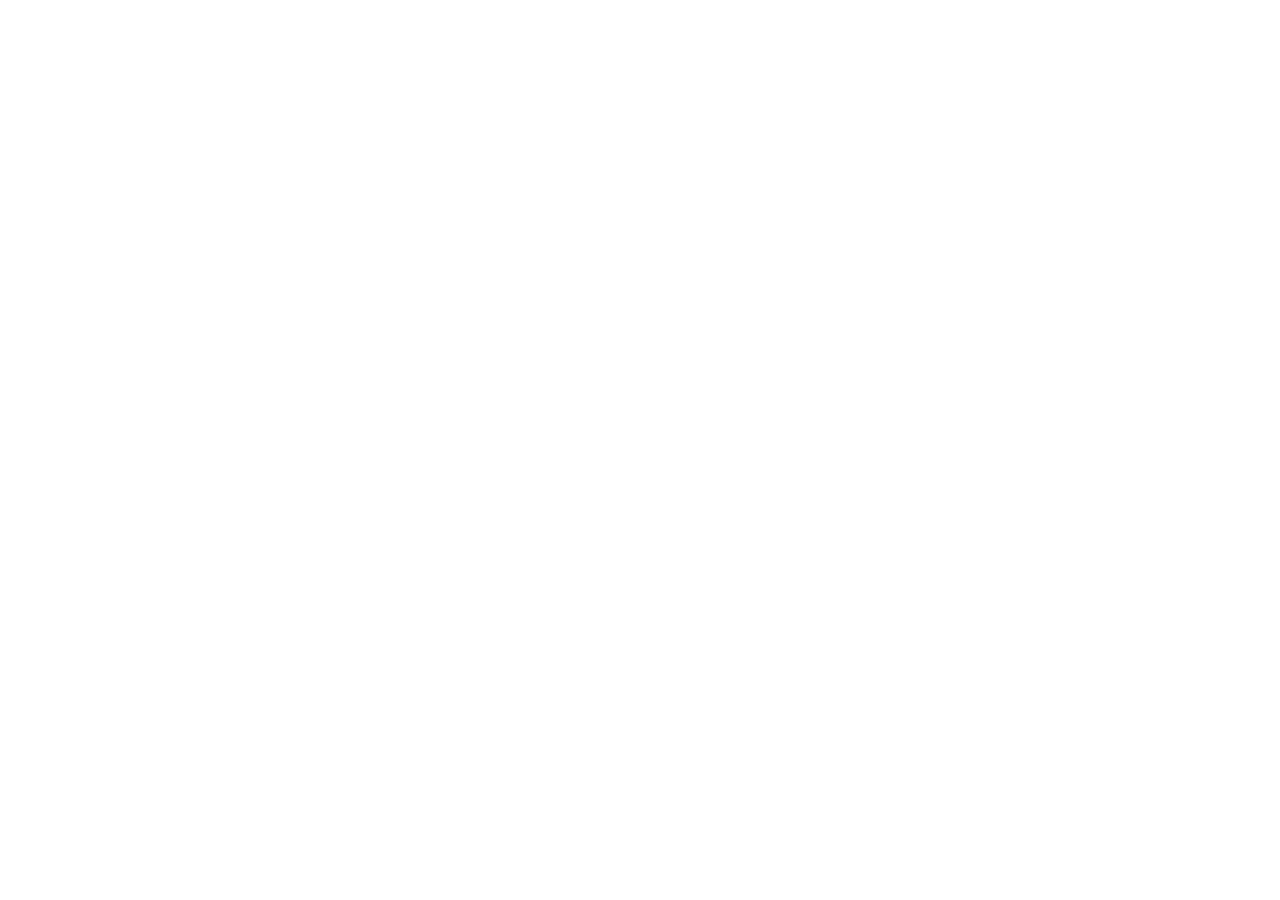
==== foglalas.html @ 3e217870 "foglalas.html foglalas menu oldalanak elkeszitesenek megkezdese" ====
<!DOCTYPE html>
<html lang="en">
<head>
    <meta charset="UTF-8">
    <meta name="viewport" content="width=device-width, initial-scale=1.0">
    <title>Foglalás</title>
</head>
<body>
    






    
</body>
</html>
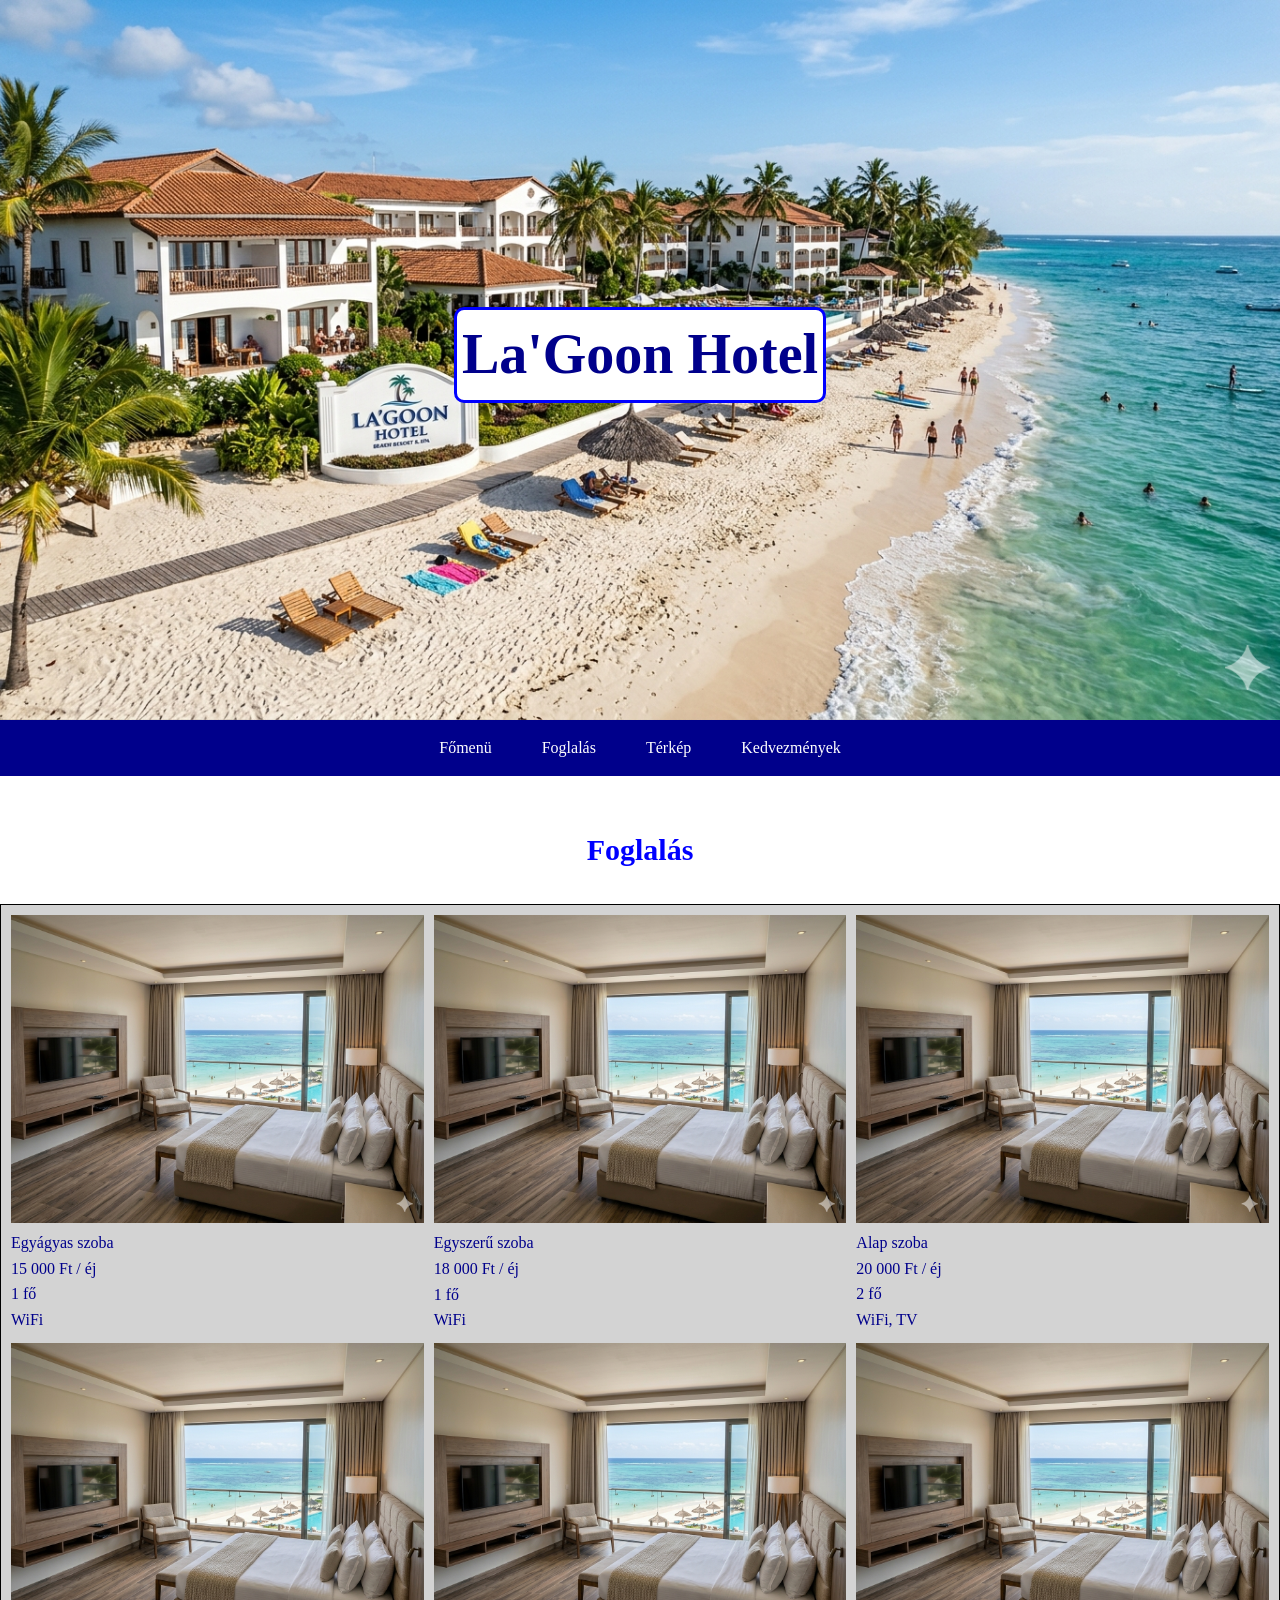
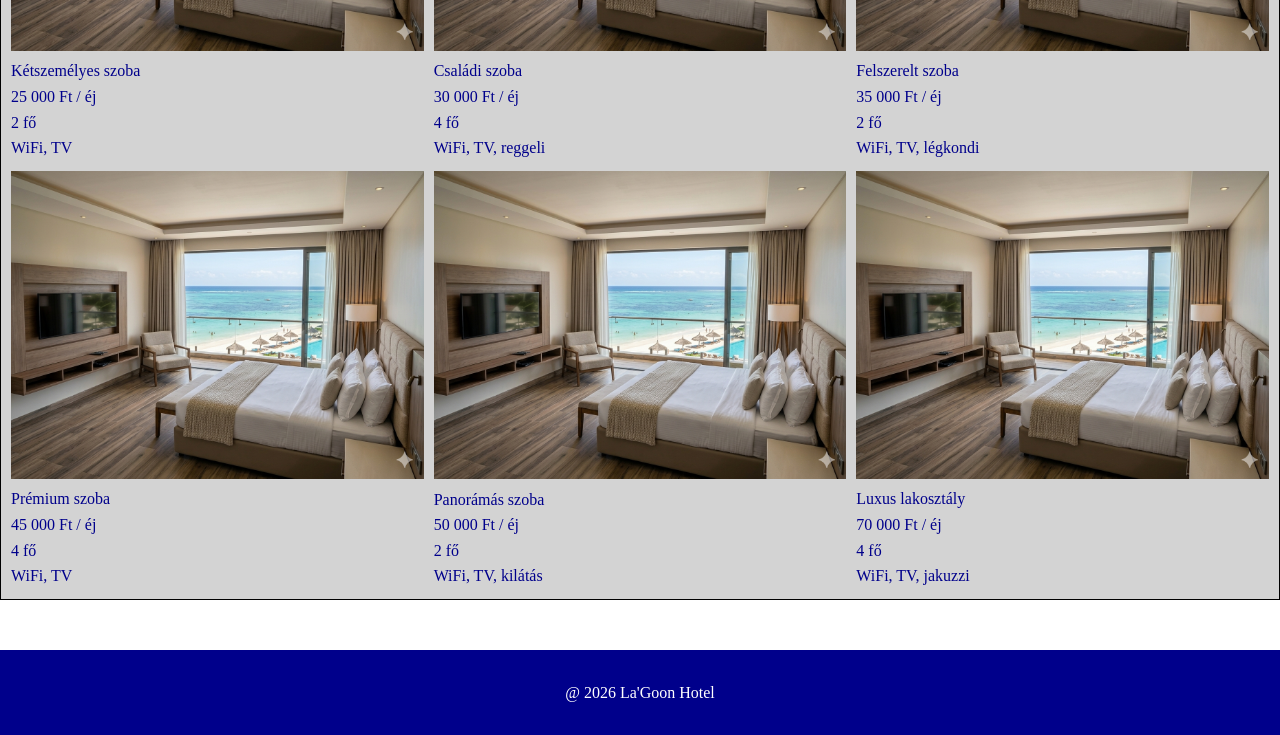
==== commit 9567b241: "Foglalas folytatassa foglalas stilusolasa" ====
--- a/foglalas.html
+++ b/foglalas.html
@@ -3,16 +3,100 @@
 <head>
     <meta charset="UTF-8">
     <meta name="viewport" content="width=device-width, initial-scale=1.0">
+    <link rel="stylesheet" href="style.css">
     <title>Foglalás</title>
 </head>
 <body>
     
+ <header class="cim">
+        <div class="cim_tart">
+            <h1>La'Goon Hotel</h1>
+        </div>
+ </header>
+  <nav class="menu">
+        <a href="index.html">Főmenü</a>
+        <a href="">Foglalás</a>
+        <a href="terkep.html">Térkép</a>
+        <a href="">Kedvezmények</a>
+    </nav>
+    <h1 class="classh1">Foglalás</h1>
+<div class="foglalo_nagy">
 
+<div class="foglalo_doboz">
+  <img src="szoba2_kozepes.png">
+  <p>Egyágyas szoba</p>
+  <p>15 000 Ft / éj</p>
+  <p>1 fő</p>
+  <p>WiFi</p>
+</div>
 
+<div class="foglalo_doboz">
+  <img src="szoba2_kozepes.png">
+  <p>Egyszerű szoba</p>
+  <p>18 000 Ft / éj</p>
+  <p>1 fő</p>
+  <p>WiFi</p>
+</div>
 
+<div class="foglalo_doboz">
+  <img src="szoba2_kozepes.png">
+  <p>Alap szoba</p>
+  <p>20 000 Ft / éj</p>
+  <p>2 fő</p>
+  <p>WiFi, TV</p>
+</div>
 
+<div class="foglalo_doboz">
+  <img src="szoba2_kozepes.png">
+  <p>Kétszemélyes szoba</p>
+  <p>25 000 Ft / éj</p>
+  <p>2 fő</p>
+  <p>WiFi, TV</p>
+</div>
 
+<div class="foglalo_doboz">
+  <img src="szoba2_kozepes.png">
+  <p>Családi szoba</p>
+  <p>30 000 Ft / éj</p>
+  <p>4 fő</p>
+  <p>WiFi, TV, reggeli</p>
+</div>
 
-    
+<div class="foglalo_doboz">
+  <img src="szoba2_kozepes.png">
+  <p>Felszerelt szoba</p>
+  <p>35 000 Ft / éj</p>
+  <p>2 fő</p>
+  <p>WiFi, TV, légkondi</p>
+</div>
+
+<div class="foglalo_doboz">
+  <img src="szoba2_kozepes.png">
+  <p>Prémium szoba</p>
+  <p>45 000 Ft / éj</p>
+  <p>4 fő</p>
+  <p>WiFi, TV</p>
+</div>
+
+<div class="foglalo_doboz">
+  <img src="szoba2_kozepes.png">
+  <p>Panorámás szoba</p>
+  <p>50 000 Ft / éj</p>
+  <p>2 fő</p>
+  <p>WiFi, TV, kilátás</p>
+</div>
+
+<div class="foglalo_doboz">
+  <img src="szoba2_kozepes.png">
+  <p>Luxus lakosztály</p>
+  <p>70 000 Ft / éj</p>
+  <p>4 fő</p>
+  <p>WiFi, TV, jakuzzi</p>
+</div>
+
+</div>
+<footer>
+    <p> @ 2026 La'Goon Hotel</p>
+</footer>
 </body>
 </html>
--- a/style.css
+++ b/style.css
@@ -0,0 +1,233 @@
+* {
+    margin: 0;
+    padding: 0;
+    box-sizing: border-box;
+}
+
+body {
+    line-height: 1.6;
+    color: darkblue;
+    background-color: white;
+}
+
+.cim {
+    height: 80vh;
+    background: url(cimkep.png);
+    background-size: cover;
+    background-position: center;
+    display: flex;
+    align-items: center;
+    justify-content: center;
+    text-align: center;
+    color:green;
+}
+
+.cim_tart h1 {
+    font-size: 3.5rem;
+    color: darkblue;
+    margin-bottom: 10px;
+    border:solid blue;
+    border-radius: 10px;
+    background-color: white;
+    padding-left: 5px;
+    padding-right: 5px;
+}
+
+.menu {
+    background:darkblue;
+    display: flex;
+    justify-content: center;
+    position: sticky;
+}
+
+.menu a {
+    color: white;
+    text-decoration: none;
+    padding: 15px 25px;
+    font-weight: 500; 
+}
+
+.tema {
+    padding: 80px 0;
+}
+
+.doboz {
+    max-width: 1100px;
+    margin: 0 auto;
+    padding: 0 20px;
+}
+
+.kicsicim {
+    text-align: center;
+    margin-bottom: 60px;
+}
+
+.vonal {
+    width: 80px;
+    height: 3px;
+    background: cyan;
+    margin: 10px auto;
+}
+
+.reklamszoveg {
+    display: grid;
+    grid-template-columns: 1fr 1fr;
+    gap: 50px;
+    align-items: center;
+}
+
+.tulajdonsagok {
+    list-style: none;
+    margin-top: 20px;
+}
+
+.tulajdonsagok li {
+    margin-bottom: 10px;
+}
+
+.tulajdonsagok span {
+    color: darkblue;
+    font-weight: bold;
+    margin-right: 10px;
+}
+
+.reklam {
+    background: #f9f6f2;
+    padding: 40px;
+    border-left: 5px solid cyan;
+    box-shadow: 0 10px 30px rgba(0,0,0,0.05);
+}
+
+.arak {
+    font-size: 1.3rem;
+    font-weight: 600;
+    margin: 15px 0;
+    color: blue;
+}
+h1, h2, h3 {
+    font-size: 30px;
+    color: blue;
+}
+.gomb {
+    display: inline-block;
+    background: darkblue;
+    color: white;
+    padding: 15px 30px;
+    text-decoration: none;
+    border-radius: 5px;
+    transition: 0.3s;
+}
+
+.gomb:hover {
+    background: lightblue;
+    color: black;
+}
+
+.fomenu.fomenu:kepek{
+    padding: 60px 20px;
+    text-align: center;
+    background-color: wheat;
+}
+
+.galeria {
+    display: flex;
+    flex-wrap: wrap;
+    justify-content: center;
+    gap: 20px;
+}
+.galeria img {
+    width: 300px;
+    height: 200px;
+    border-radius: 10px;
+    border: 1px solid black;
+}
+#kepekcim{
+    text-align: center;
+    margin-bottom: 20px;
+}
+footer {
+    background: darkblue;
+    color:white;
+    text-align: center;
+    padding: 30px 0;
+    margin-top: 50px;
+}
+.terkepbe{
+    display:block;
+    margin-left: auto;
+    margin-right: auto;
+}
+.classh1{
+    text-align: center;
+    margin-top: 50px;
+    margin-bottom: 30px;
+}
+.terkep_menu{
+    display: flex;          
+    gap: 20px;              
+    margin-top: 40px;
+    flex-wrap: wrap;
+    padding-bottom: 15px;
+}
+.oszlopok{
+    flex: 1;                
+    min-width: 250px;       
+    background-color:lightgrey;
+    padding: 15px;
+    border-radius: 10px;       
+}
+.oszlopok h3 {
+    text-align: center;
+    margin-bottom: 10px;
+}
+.oszlopok ul {
+    padding-left: 20px;
+}
+.oszlopok:hover {
+    background-color: gray   
+}
+
+
+
+
+
+
+
+
+.foglalo_nagy {
+  display: grid;
+  grid-template-columns: 1fr 1fr 1fr;
+  gap: 10px;
+  background-color: lightgray;
+}
+.foglalo_nagy {
+  border: 1px solid black;
+  padding: 10px;
+}
+.foglalo_nagy img {
+  width: 100%;
+}
+
+
+
+
+
+
+
+
+
+
+
+
+
+
+
+
+
+
+
+
+
+
+
+
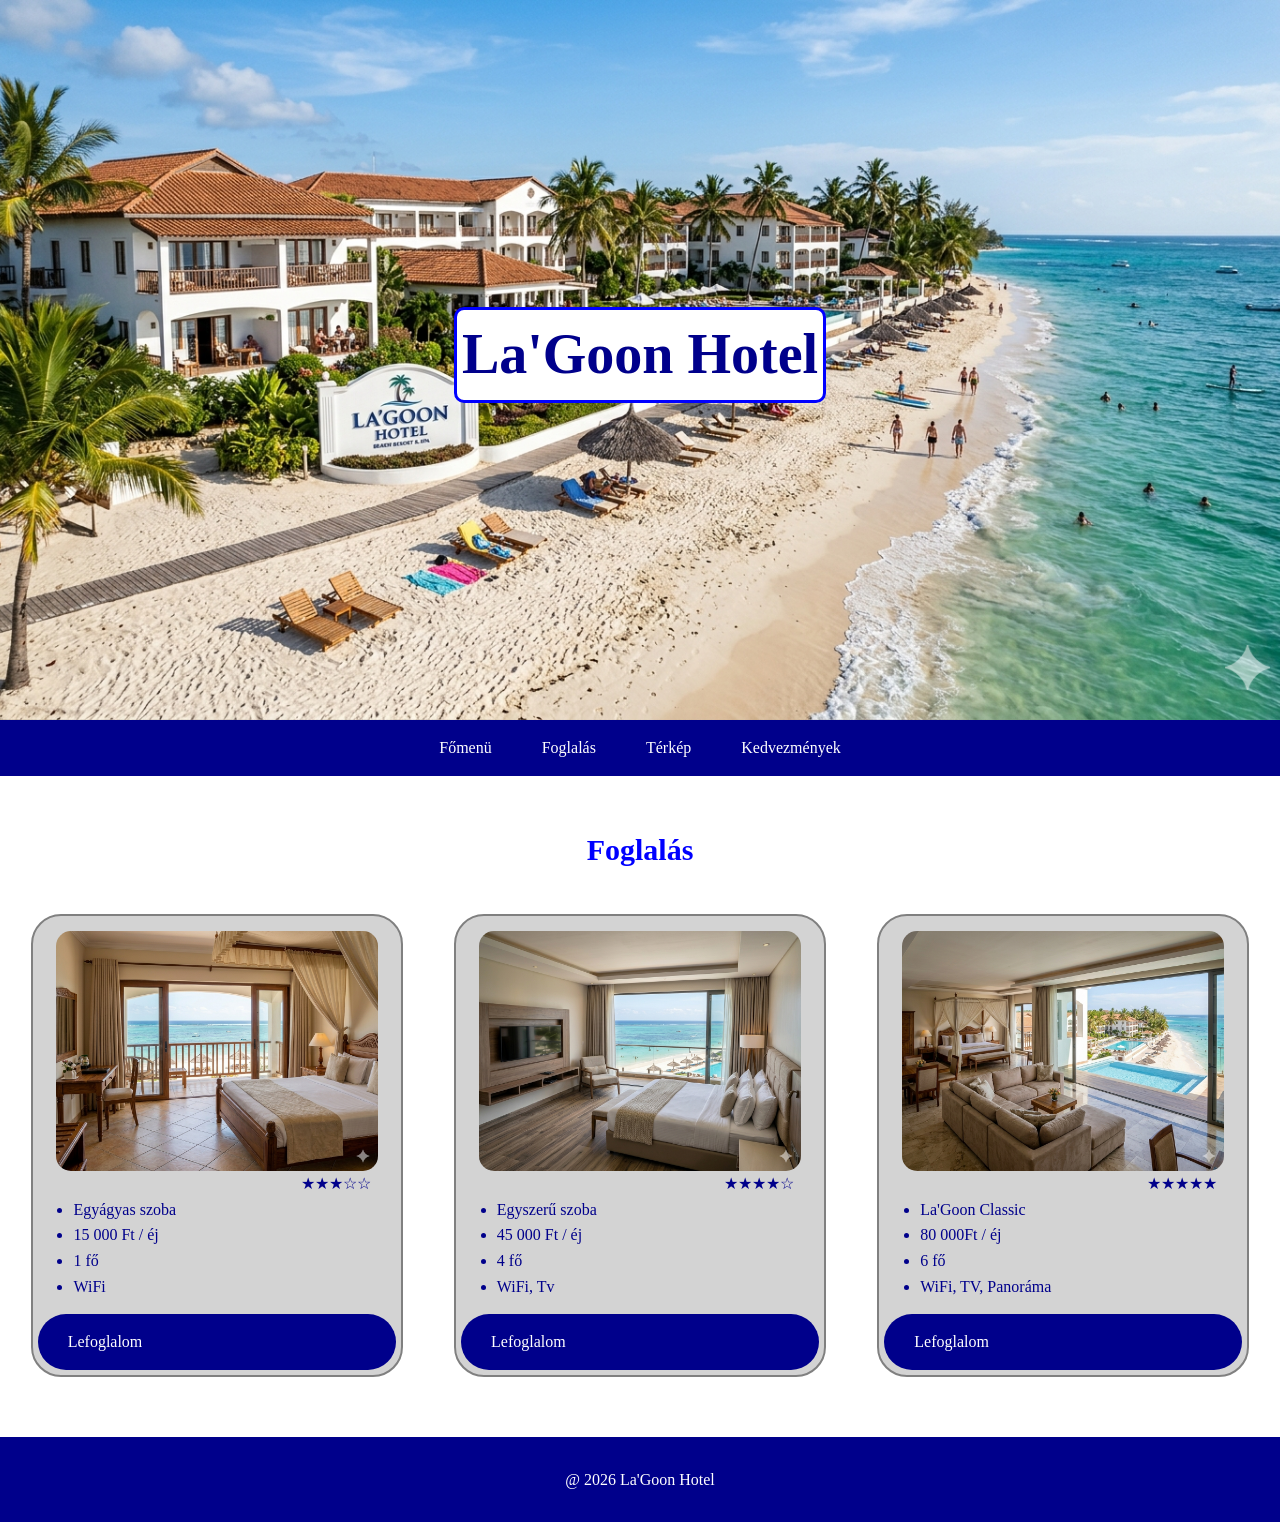
==== commit 16539e03: "Foglalo Misi munkaja oran,foglalo stilusa" ====
--- a/foglalas.html
+++ b/foglalas.html
@@ -23,77 +23,41 @@
 <div class="foglalo_nagy">
 
 <div class="foglalo_doboz">
-  <img src="szoba2_kozepes.png">
-  <p>Egyágyas szoba</p>
-  <p>15 000 Ft / éj</p>
-  <p>1 fő</p>
-  <p>WiFi</p>
+  <img src="szoba1_sima.png">
+  <p>★★★☆☆</p>
+  <ul>
+    <li>Egyágyas szoba</li>
+    <li>15 000 Ft / éj</li>
+    <li>1 fő</li>
+    <li>WiFi</li>
+  </ul>
+  <a href="foglalas.html" class="gombok">Lefoglalom</a>
 </div>
 
 <div class="foglalo_doboz">
   <img src="szoba2_kozepes.png">
-  <p>Egyszerű szoba</p>
-  <p>18 000 Ft / éj</p>
-  <p>1 fő</p>
-  <p>WiFi</p>
+  <p>★★★★☆</p>
+  <ul>
+    <li>Egyszerű szoba</li>
+    <li>45 000 Ft / éj</li>
+    <li>4 fő</li>
+    <li>WiFi, Tv</li>
+  </ul>
+  <a href="foglalas.html" class="gombok">Lefoglalom</a>
 </div>
 
 <div class="foglalo_doboz">
-  <img src="szoba2_kozepes.png">
-  <p>Alap szoba</p>
-  <p>20 000 Ft / éj</p>
-  <p>2 fő</p>
-  <p>WiFi, TV</p>
+  <img src="szoba3_draga.png">
+  <p>★★★★★</p>
+    <ul>
+    <li>La'Goon Classic</li>
+    <li>80 000Ft / éj</li> 
+    <li>6 fő</li>
+    <li>WiFi, TV, Panoráma</li>
+  </ul>
+  
+  <a href="foglalas.html" class="gombok">Lefoglalom</a>
 </div>
-
-<div class="foglalo_doboz">
-  <img src="szoba2_kozepes.png">
-  <p>Kétszemélyes szoba</p>
-  <p>25 000 Ft / éj</p>
-  <p>2 fő</p>
-  <p>WiFi, TV</p>
-</div>
-
-<div class="foglalo_doboz">
-  <img src="szoba2_kozepes.png">
-  <p>Családi szoba</p>
-  <p>30 000 Ft / éj</p>
-  <p>4 fő</p>
-  <p>WiFi, TV, reggeli</p>
-</div>
-
-<div class="foglalo_doboz">
-  <img src="szoba2_kozepes.png">
-  <p>Felszerelt szoba</p>
-  <p>35 000 Ft / éj</p>
-  <p>2 fő</p>
-  <p>WiFi, TV, légkondi</p>
-</div>
-
-<div class="foglalo_doboz">
-  <img src="szoba2_kozepes.png">
-  <p>Prémium szoba</p>
-  <p>45 000 Ft / éj</p>
-  <p>4 fő</p>
-  <p>WiFi, TV</p>
-</div>
-
-<div class="foglalo_doboz">
-  <img src="szoba2_kozepes.png">
-  <p>Panorámás szoba</p>
-  <p>50 000 Ft / éj</p>
-  <p>2 fő</p>
-  <p>WiFi, TV, kilátás</p>
-</div>
-
-<div class="foglalo_doboz">
-  <img src="szoba2_kozepes.png">
-  <p>Luxus lakosztály</p>
-  <p>70 000 Ft / éj</p>
-  <p>4 fő</p>
-  <p>WiFi, TV, jakuzzi</p>
-</div>
-
 </div>
 <footer>
     <p> @ 2026 La'Goon Hotel</p>
--- a/style.css
+++ b/style.css
@@ -198,36 +198,78 @@
   display: grid;
   grid-template-columns: 1fr 1fr 1fr;
   gap: 10px;
-  background-color: lightgray;
 }
 .foglalo_nagy {
-  border: 1px solid black;
+  margin: auto;
   padding: 10px;
 }
 .foglalo_nagy img {
-  width: 100%;
-}
-
-
-
-
-
-
-
-
-
-
-
-
-
-
-
-
-
-
-
-
-
-
-
-
+  width: 90%;
+  height: 67%;
+  border-radius: 15px;
+  margin: auto;
+  display: block;
+  margin-top: 10px;
+}
+.foglalo_doboz{
+        border: 2px solid gray;
+        border-radius: 30px;
+        background-color: lightgray;
+        padding: 5px;
+        width: 90%;
+        margin: auto;
+        
+}
+.foglalo_doboz ul {
+        margin-left: 10%;
+        
+}
+.gombok {
+    display: inline-block;
+    background: darkblue;
+    color: white;
+    padding: 15px 30px;
+    text-decoration: none;
+    border-radius: 5px;
+    transition: 0.3s;
+    width: 100%;
+    border-radius: 40px;
+    margin-top: 15px;
+    
+}
+
+.gombok:hover {
+    background: lightblue;
+    color: black;
+} 
+
+.foglalo_doboz p {
+    text-align: right;
+    margin-right: 25px ;
+} 
+        
+
+
+
+
+
+
+
+
+
+
+
+
+
+
+
+
+
+
+
+
+
+
+
+
+
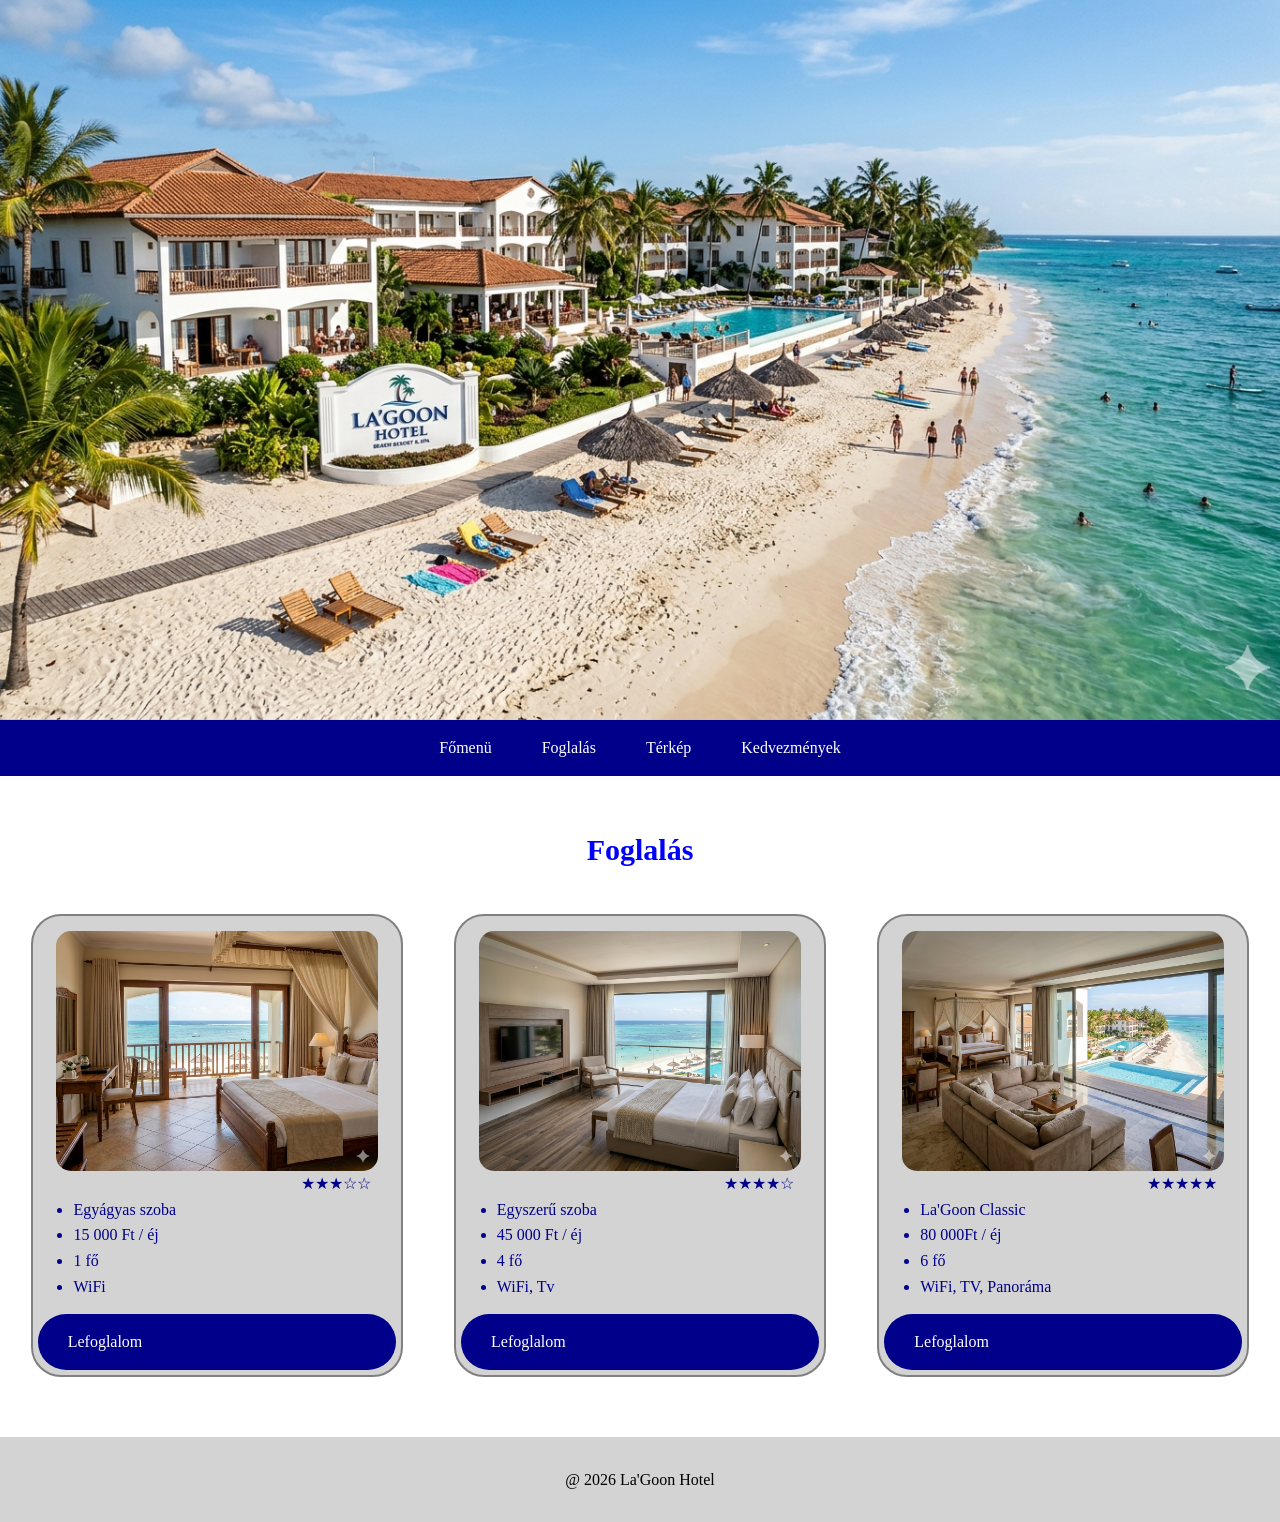
==== commit 23ecc1c3: "Elozo 1/1 mint az elozo,kimaradt" ====
--- a/foglalas.html
+++ b/foglalas.html
@@ -9,15 +9,13 @@
 <body>
     
  <header class="cim">
-        <div class="cim_tart">
-            <h1>La'Goon Hotel</h1>
-        </div>
+       
  </header>
   <nav class="menu">
         <a href="index.html">Főmenü</a>
         <a href="">Foglalás</a>
         <a href="terkep.html">Térkép</a>
-        <a href="">Kedvezmények</a>
+        <a href="kedvezmenyek.html">Kedvezmények</a>
     </nav>
     <h1 class="classh1">Foglalás</h1>
 <div class="foglalo_nagy">
--- a/style.css
+++ b/style.css
@@ -146,8 +146,8 @@
     margin-bottom: 20px;
 }
 footer {
-    background: darkblue;
-    color:white;
+    background: lightgray;
+    color:black;
     text-align: center;
     padding: 30px 0;
     margin-top: 50px;
@@ -156,6 +156,7 @@
     display:block;
     margin-left: auto;
     margin-right: auto;
+    border-radius: 10px;
 }
 .classh1{
     text-align: center;
@@ -248,28 +249,31 @@
     margin-right: 25px ;
 } 
         
-
-
-
-
-
-
-
-
-
-
-
-
-
-
-
-
-
-
-
-
-
-
-
-
-
+.cim2 {
+    height: 80vh;
+    background: url(szazalek.png);
+    background-size: cover;
+    background-position: center;
+    display: flex;
+    align-items: center;
+    justify-content: center;
+    text-align: center;
+    height: 200px;
+}
+
+
+
+
+
+
+
+
+
+
+
+
+
+
+
+
+
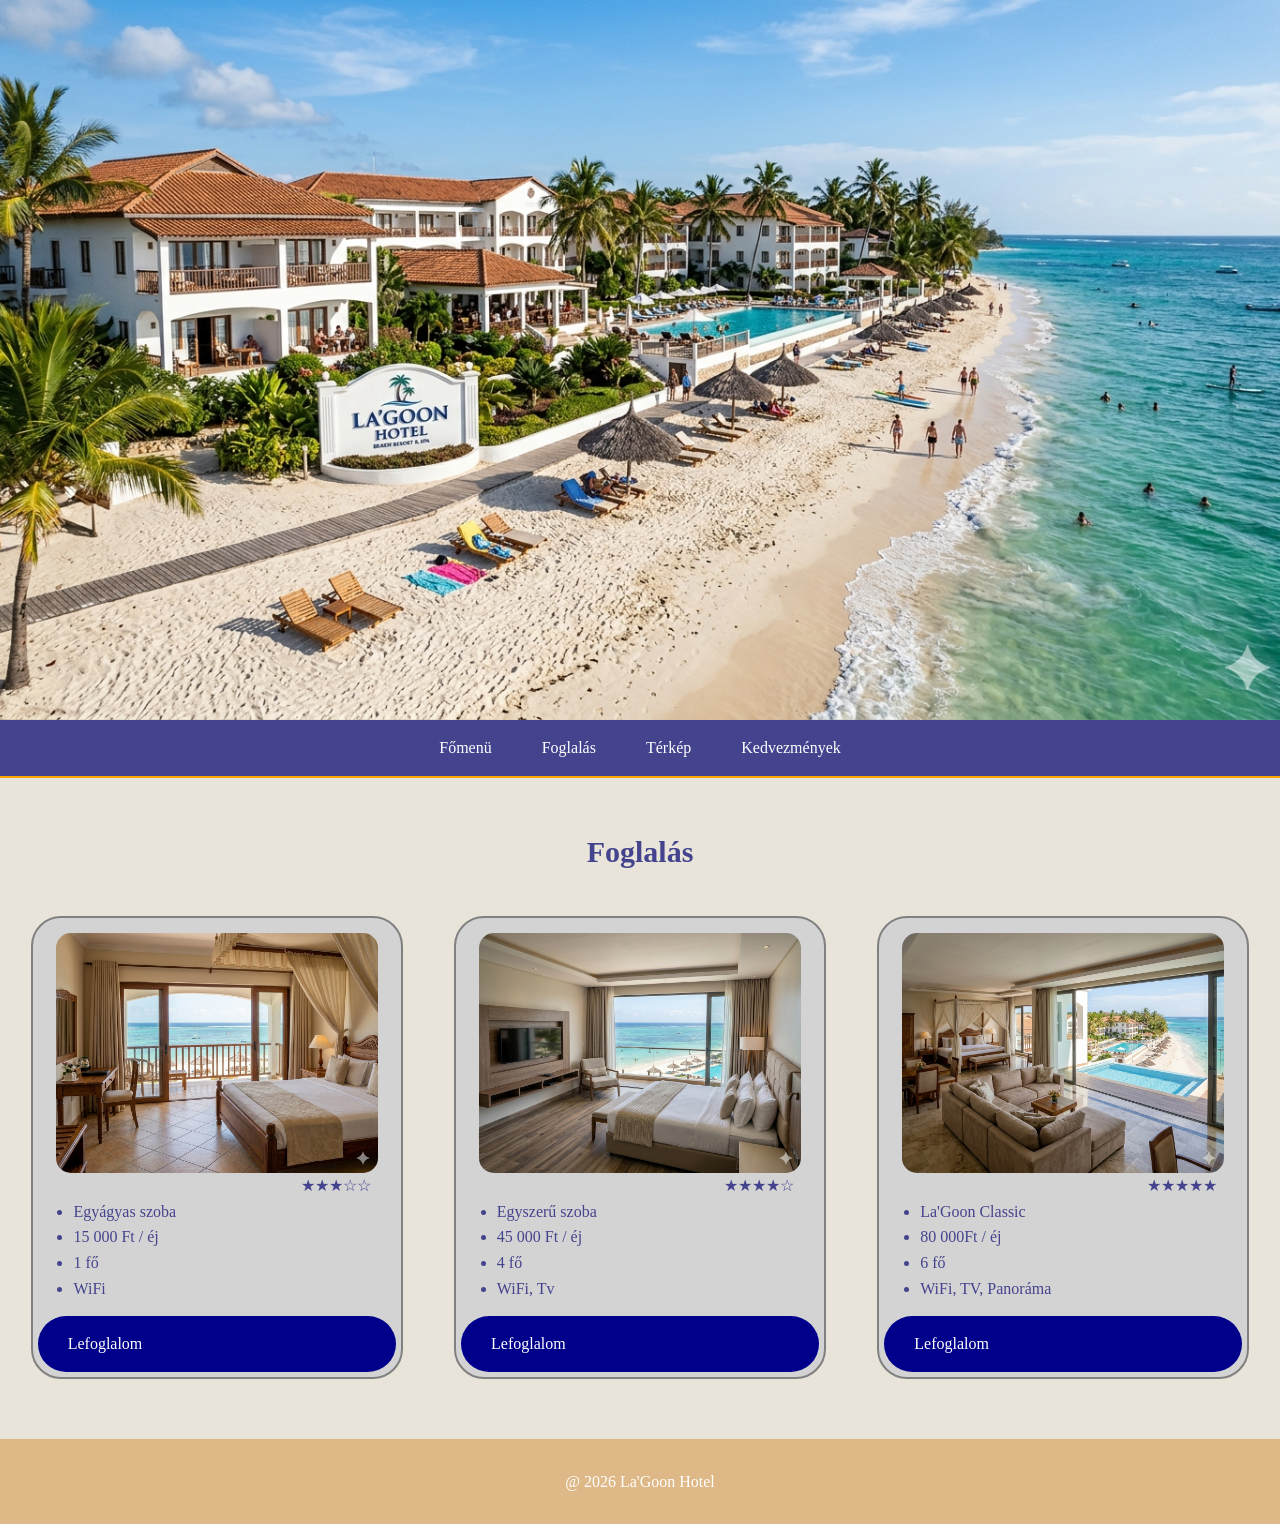
==== commit 2939984c: "Foglalás Foglalós oldalak létrehozása, styleolása, összekötése az oldallal" ====
--- a/foglalas.html
+++ b/foglalas.html
@@ -29,7 +29,7 @@
     <li>1 fő</li>
     <li>WiFi</li>
   </ul>
-  <a href="foglalas.html" class="gombok">Lefoglalom</a>
+  <a href="foglal_egyagyas.html" class="gombok">Lefoglalom</a>
 </div>
 
 <div class="foglalo_doboz">
@@ -41,7 +41,7 @@
     <li>4 fő</li>
     <li>WiFi, Tv</li>
   </ul>
-  <a href="foglalas.html" class="gombok">Lefoglalom</a>
+  <a href="foglal_egyszeru.html" class="gombok">Lefoglalom</a>
 </div>
 
 <div class="foglalo_doboz">
@@ -54,7 +54,7 @@
     <li>WiFi, TV, Panoráma</li>
   </ul>
   
-  <a href="foglalas.html" class="gombok">Lefoglalom</a>
+  <a href="foglal_classic.html" class="gombok">Lefoglalom</a>
 </div>
 </div>
 <footer>
--- a/style.css
+++ b/style.css
@@ -6,8 +6,8 @@
 
 body {
     line-height: 1.6;
-    color: darkblue;
-    background-color: white;
+    color:rgb(68, 68, 142) ;
+    background-color: rgb(233, 228, 218);
 }
 
 .cim {
@@ -24,9 +24,9 @@
 
 .cim_tart h1 {
     font-size: 3.5rem;
-    color: darkblue;
+    color:rgb(68, 68, 142) ;
     margin-bottom: 10px;
-    border:solid blue;
+    border:solid rgb(68, 68, 142);
     border-radius: 10px;
     background-color: white;
     padding-left: 5px;
@@ -34,10 +34,10 @@
 }
 
 .menu {
-    background:darkblue;
-    display: flex;
-    justify-content: center;
-    position: sticky;
+    background:rgb(68, 68, 142);
+    display: flex;
+    justify-content: center;
+    border-bottom: solid orange 2px;
 }
 
 .menu a {
@@ -65,7 +65,7 @@
 .vonal {
     width: 80px;
     height: 3px;
-    background: cyan;
+    background: green;
     margin: 10px auto;
 }
 
@@ -94,23 +94,26 @@
 .reklam {
     background: #f9f6f2;
     padding: 40px;
-    border-left: 5px solid cyan;
-    box-shadow: 0 10px 30px rgba(0,0,0,0.05);
+    border-left: 6px solid rgb(68, 68, 142);
+    box-shadow: 0 10px 30px gray;
+    border-top:3px solid rgb(68, 68, 142) ;
+    border-bottom: 3px solid rgb(68, 68, 142) ;
+    border-right: 3px solid rgb(68, 68, 142) ;
 }
 
 .arak {
     font-size: 1.3rem;
     font-weight: 600;
     margin: 15px 0;
-    color: blue;
+    color: orange;
 }
 h1, h2, h3 {
     font-size: 30px;
-    color: blue;
+    color:  rgb(68, 68, 142);
 }
 .gomb {
     display: inline-block;
-    background: darkblue;
+    background:orange;
     color: white;
     padding: 15px 30px;
     text-decoration: none;
@@ -144,10 +147,11 @@
 #kepekcim{
     text-align: center;
     margin-bottom: 20px;
+    color:rgb(68, 68, 142);
 }
 footer {
-    background: lightgray;
-    color:black;
+    background:burlywood;
+    color:white;
     text-align: center;
     padding: 30px 0;
     margin-top: 50px;
@@ -261,19 +265,29 @@
     height: 200px;
 }
 
-
-
-
-
-
-
-
-
-
-
-
-
-
-
-
-
+#szamlalo {
+    text-align: center;
+}
+#foglalas_doboz {
+    border: 2px solid gray;
+        border-radius: 30px;
+        background-color: lightgray;
+        padding: 5px;
+        width: 90%;
+        margin: auto;
+}
+
+
+
+
+
+
+
+
+
+
+
+
+
+
+
